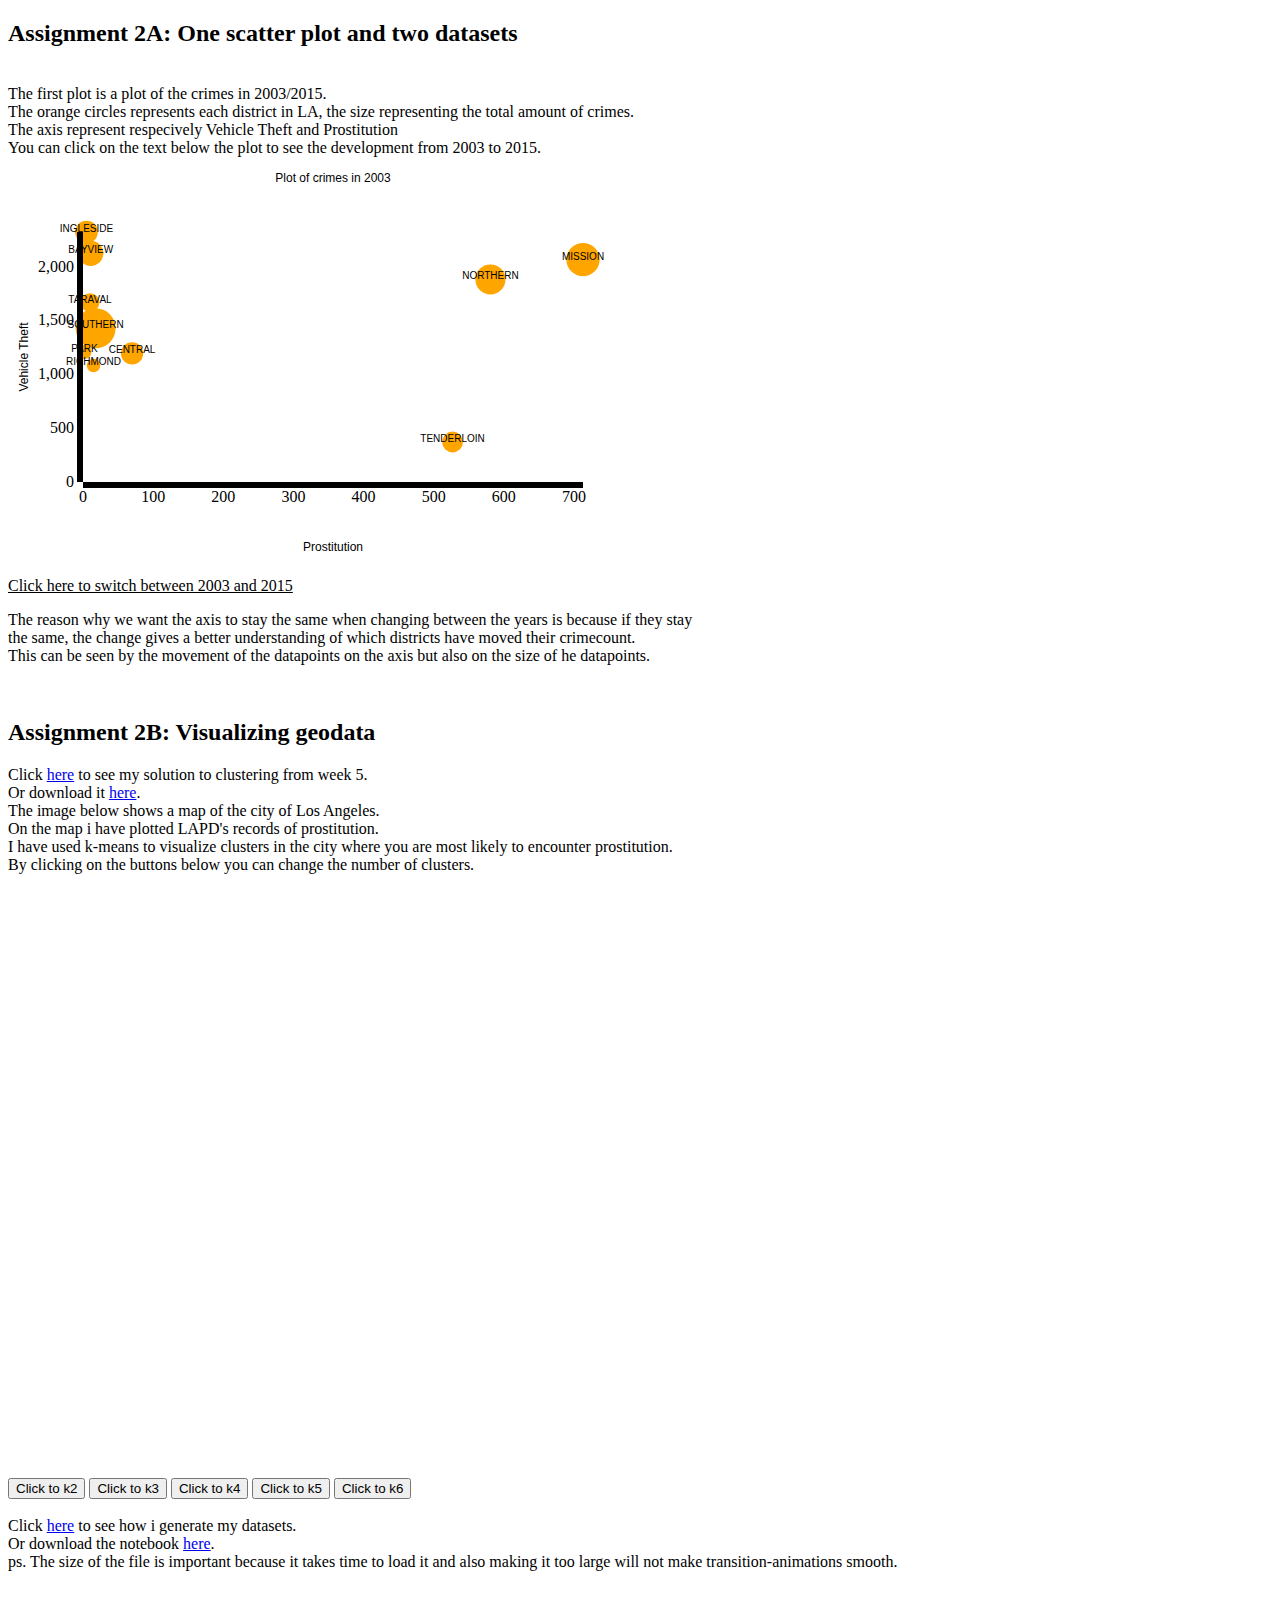
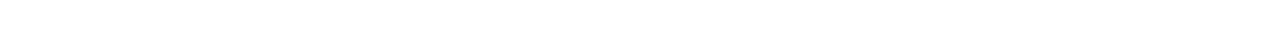
==== assignment2/index.html @ 11cac1b3 "Added assignment 2 again" ====
<!DOCTYPE html>
<html>
	<head>
		<meta charset="utf-8">
		<title>Assignment 2</title>
		<script type="text/javascript" src="d3/d3.js"></script>
		<link rel="stylesheet" href="style.css">
	</head>
<body>
	<h2>Assignment 2A: One scatter plot and two datasets</h2> <br>
	The first plot is a plot of the crimes in 2003/2015. <br>
	The orange circles represents each district in LA, the size representing the total amount of crimes.<br>
	The axis represent respecively Vehicle Theft and Prostitution <br>
	You can click on the text below the plot to see the development from 2003 to 2015.<br>
	<div id="id2a"></div>
	<script type="text/javascript">
		
		var w = 650;
		var h = 400;
		var padding = 75;
		
		var scaleX;
		var scaleY;
		var rScale;
		
		var svg = d3.select("#id2a")
				.append("svg")
				.attr("width", w)
				.attr("height", h);
	
		var dataset;
		var dataset2015;
		d3.json("data2003.json", function(json) {
			dataset = json;
			createPlot();
		});
		
		d3.json("data2015.json", function(json) {
			dataset2015 = json;
		});
		
		
		function createPlot(){
				
			scaleX = d3.scale.linear()
						.domain([0, d3.max(dataset, function(d){ return d["P"]; })])
						.range([padding, w-padding]);
			scaleY = d3.scale.linear()
						.domain([0, d3.max(dataset, function(d){ return d["V"]; })])
						.range([h-padding, padding]);
			rScale = d3.scale.linear()
						 .domain([0, d3.max(dataset, function(d) { return d["Total"]; })])
						 .range([1, 20]);
				  
			svg.selectAll("circle")
				.data(dataset)
				.enter()
				.append("circle")
				.attr({
					cx: function(d){return scaleX(d["P"]);},
					cy: function(d){return scaleY(d["V"]);},
					r:  function(d) { return rScale(d["Total"]);},
					fill: function(d) { return "orange";}
				});
			svg.selectAll("text")
				.data(dataset)
				.enter()
				.append("text")
				.text(function(d){return d["District"]; })
				.attr("x", function(d) { return scaleX(d["P"]); })
				.attr("y", function(d) { return scaleY(d["V"]); })
				.attr("font-family", "sans-serif")
				.attr("font-size", "10px")
				.attr("text-anchor", "middle")
				.attr("class", "district")
				.attr("fill", "black");
			
			svg.append("text")
				.attr("class", "x label")
				.attr("text-anchor", "middle")
				.attr("x", w/2)
				.attr("y", h - 6)
				.attr("font-family", "sans-serif")
				.attr("font-size", "12px")
				.text("Prostitution");
				
			svg.append("text")
				.attr("class", "y label")
				.attr("text-anchor", "middle")
				.attr("y", 20)
				.attr("x", -(h/2))
				.attr("font-family", "sans-serif")
				.attr("font-size", "12px")
				.attr("transform", "rotate(-90)")
				.text("Vehicle Theft");
			
			svg.append("text")
				.attr("class", "year")
				.attr("text-anchor", "middle")
				.attr("x", w/2)
				.attr("y", 25)
				.attr("font-family", "sans-serif")
				.attr("font-size", "12px")
				.text("Plot of crimes in 2003");
			
			var xAxis = d3.svg.axis()
					  .scale(scaleX)
					  .ticks(8)
					  .orient("bottom");
			var yAxis = d3.svg.axis()
					  .scale(scaleY)
					  .ticks(8)
					  .orient("left");
			svg.append("g")
				.attr("class", "axis")
				.attr("transform", "translate(0," + (h - padding) + ")")
				.call(xAxis);
			svg.append("g")
				.attr("class", "axis")
				.attr("transform", "translate("+padding+",0)")
				.call(yAxis);
			
		}
	
	</script>
	<p id="ass2abutton"><u>Click here to switch between 2003 and 2015</u></p>
	
	
	<script type="text/javascript">
		var isShowing2003 = true;
		
		
		d3.select("#ass2abutton")
			.on("click", function() {
				if(isShowing2003){
					console.log("isShowing2015")
					isShowing2003 = false;
					svg.selectAll("circle")
						.data(dataset2015)
						.transition()
						.duration(1000)
						.attr({
						cx: function(d){return scaleX(d["P"]);},
						cy: function(d){return scaleY(d["V"]);},
						r:  function(d) { return rScale(d["Total"]);}
					});
					
					svg.selectAll(".district")
						.data(dataset2015)
						.transition()
						.duration(1000)
						.attr("x", function(d) { return scaleX(d["P"]); })
						.attr("y", function(d) { return scaleY(d["V"]); });
						
					svg.select(".year")
						.text("Plot of crimes in 2015");
				
				} else {
					console.log("isShowing2003")
					isShowing2003 = true;
					svg.selectAll("circle")
						.data(dataset)
						.transition()
						.duration(1000)
						.attr({
						cx: function(d){return scaleX(d["P"]);},
						cy: function(d){return scaleY(d["V"]);},
						r:  function(d) { return rScale(d["Total"]);}
					});
					
					svg.selectAll(".district")
						.data(dataset)
						.transition()
						.duration(1000)
						.attr("x", function(d) { return scaleX(d["P"]); })
						.attr("y", function(d) { return scaleY(d["V"]); });
						
						
					svg.select(".year")
						.text("Plot of crimes in 2003");
				}
				
			   
			});
	</script>
	
	
	<p>The reason why we want the axis to stay the same when changing between the years is because if they stay </br>the same, the change gives a better understanding of which districts have moved their crimecount. </br> This can be seen by the movement of the datapoints on the axis but also on the size of he datapoints.</p>
	
<br/>

<h2>Assignment 2B: Visualizing geodata</h2> 
Click <a href="http://nbviewer.jupyter.org/url/s127755.github.io/Assignment2_Week5_Clustering.ipynb">here</a> to see my solution to clustering from week 5. <br>
Or download it <a href="http://s127755.github.io/Assignment2_Week5_Clustering.ipynb">here</a>.
<br>
The image below shows a map of the city of Los Angeles. <br>
On the map i have plotted LAPD's records of prostitution. <br>
I have used k-means to visualize clusters in the city where you are most likely to encounter prostitution.<br>
By clicking on the buttons below you can change the number of clusters.<br>


	<div id="id2b"></div>
	<script type="text/javascript">


		//Width and height
		var w2 = 600;
		var h2 = 600;

		var numkmeans = 0;
		var colors = ["rgb(218, 124, 48)", 
					"rgb(62, 150, 81)", 
					"rgb(204, 37, 41)", 
					"rgb(107, 76, 156)", 
					"rgb(83, 81, 84)", 
					"rgb(148, 139, 61)"]


	    var svg2 = d3.select("#id2b")
					.append("svg")
					.attr("width", w2)
					.attr("height", h2);

		//var path = d3.geo.path();

		// Create a unit projection.
		var projection = d3.geo.albers()
		    .scale(1)
		    .translate([0, 0]);

		// Create a path generator.
		var path = d3.geo.path()
		    .projection(projection);

		var kmeansdata;

		d3.json("https://raw.githubusercontent.com/suneman/socialdataanalysis2017/master/files/sfpddistricts.geojson", function(json) {
		//d3.json("us-states.json", function(json) {

			// Compute the bounds of a feature of interest, then derive scale & translate.
			var b = path.bounds(json),
			    s = .99 / Math.max((b[1][0] - b[0][0]) / w2, (b[1][1] - b[0][1]) / h2),
			    t = [(w2 - s * (b[1][0] + b[0][0])) / 2, (h2 - s * (b[1][1] + b[0][1])) / 2];

			// Update the projection to use computed scale & translate.
			projection
			    .scale(s)
			    .translate(t);

			svg2.selectAll("path")
			   .data(json.features)
			   .enter()
			   .append("path")
			   .attr("d", path)
			   .style("fill", "rgb(0, 100, 200)");

			d3.json("kmeansData.json", function(json) {
				kmeansdata = json['kMeans'];
				insert_kmeans(2, json['points']);
			});
		});



		function square_distance(p1, p2){
			return Math.pow(p1[0] - p2[0], 2) + Math.pow(p1[1] - p2[1], 2)
		}

		function insert_kmeans(numOfkMeans, allPoints){
				//inserting the points
				svg2.selectAll("circle.points")
			           .data(allPoints)
			           .enter()
			           .append("circle")
			           .attr("class", "points")
			           .attr("cx", function(d) {
			           		return projection([d[0], d[1]])[0];
			           })
			           .attr("cy", function(d) {
			                return projection([d[0], d[1]])[1];
			           })
			           .attr("r", 2)
			           .style("fill", function(d){
							numberClosest = 0;
			           		closestDist = 1000;
			           		for (i = 0; i < kmeansdata[numOfkMeans-2].length; i++){
			           			dist = square_distance(kmeansdata[numOfkMeans-2][i], d)
			           			if(dist < closestDist){
			           				numberClosest = i;
			           				closestDist = dist;
			           			}
			           		}
			           		return colors[numberClosest];

			           })
			           .style("opacity", 0.8);

			    //Creating the means
			    var kColorNumber = -1;
				svg2.selectAll("circle.means")
			           .data(kmeansdata[numOfkMeans-2])
			           .enter()
			           .append("circle")
			           .attr("class", "means")
			           .attr("cx", function(d) {
			           		return projection([d[0], d[1]])[0];
			           })
			           .attr("cy", function(d) {
			                return projection([d[0], d[1]])[1];
			           })
			           .attr("r", 10)
			           .style("stroke", "black").attr("stroke-width", 3)
			           .style("fill", function(d){
			           		kColorNumber = kColorNumber + 1;
			           		return colors[kColorNumber]
			           	})
			           .style("opacity", 1);

		}

		function change_kmeans(numOfkMeans){
						//inserting the points
						svg2.selectAll("circle.points")
					           .style("fill", function(d){
									numberClosest = 0;
					           		closestDist = 1000;
					           		for (i = 0; i < kmeansdata[numOfkMeans-2].length; i++){
					           			dist = square_distance(kmeansdata[numOfkMeans-2][i], d)
					           			if(dist < closestDist){
					           				numberClosest = i;
					           				closestDist = dist;
					           			}
					           		}
					           		return colors[numberClosest];

					           });

					    //Creating the means
					    var kColorNumber = -1;
						svg2.selectAll("circle.means").remove();
						svg2.selectAll("circle.means")
					           .data(kmeansdata[numOfkMeans-2])
					           .enter()
					           .append("circle")
					           .attr("class", "means")
					           .attr("cx", function(d) {
					           		return projection([d[0], d[1]])[0];
					           })
					           .attr("cy", function(d) {
					                return projection([d[0], d[1]])[1];
					           })
					           .attr("r", 10)
					           .style("stroke", "black").attr("stroke-width", 3)
					           .style("fill", function(d){
					           		kColorNumber = kColorNumber + 1;
					           		return colors[kColorNumber]
					           	})
					           .style("opacity", 1);

		}

	</script>

<button type="button" id="k2">Click to k2</button>
<button type="button" id="k3">Click to k3</button>
<button type="button" id="k4">Click to k4</button>
<button type="button" id="k5">Click to k5</button>
<button type="button" id="k6">Click to k6</button>

<script type="text/javascript">
	
		var isShowing = 2;
		d3.select("#k2")
					.on("click", function() {
						if(isShowing != 2){
							change_kmeans(2)
							isShowing = 2;
						}
					});
		d3.select("#k3")
					.on("click", function() {
						if(isShowing != 3){
							change_kmeans(3)
							isShowing = 3;
						}
					});
		d3.select("#k4")
					.on("click", function() {
						if(isShowing != 4){
							change_kmeans(4)
							isShowing = 4;
						}
					});
		d3.select("#k5")
					.on("click", function() {
						if(isShowing != 5){
							change_kmeans(5)
							isShowing = 5;
						}
					});
		d3.select("#k6")
					.on("click", function() {
						if(isShowing != 6){
							change_kmeans(6)
							isShowing = 6;
						}
					});

</script>

<br>
<br>

Click <a href="http://nbviewer.jupyter.org/url/s127755.github.io/Assignment2_datasets.ipynb">here</a> to see how i generate my datasets. <br>
Or download the notebook <a href="http://s127755.github.io/Assignment2_datasets.ipynb">here</a>.
<br>
ps. The size of the file is important because it takes time to load it and also making it too large will not make transition-animations smooth.
<br>
<br>
<br>
<br>
</body>
</html>
---- assignment2/style.css ----
div.bar {
    display inline-block;
    width 20px;
    height 75px; 
    background-color teal;
	margin-right 2px;
}

svg.rect {
	margin-right 2px;
}

.axis path,
.axis line {
    fill none;
    stroke black;
    shape-rendering crispEdges;
}

.axis text {
    font-family sans-serif;
    font-size 11px;
}
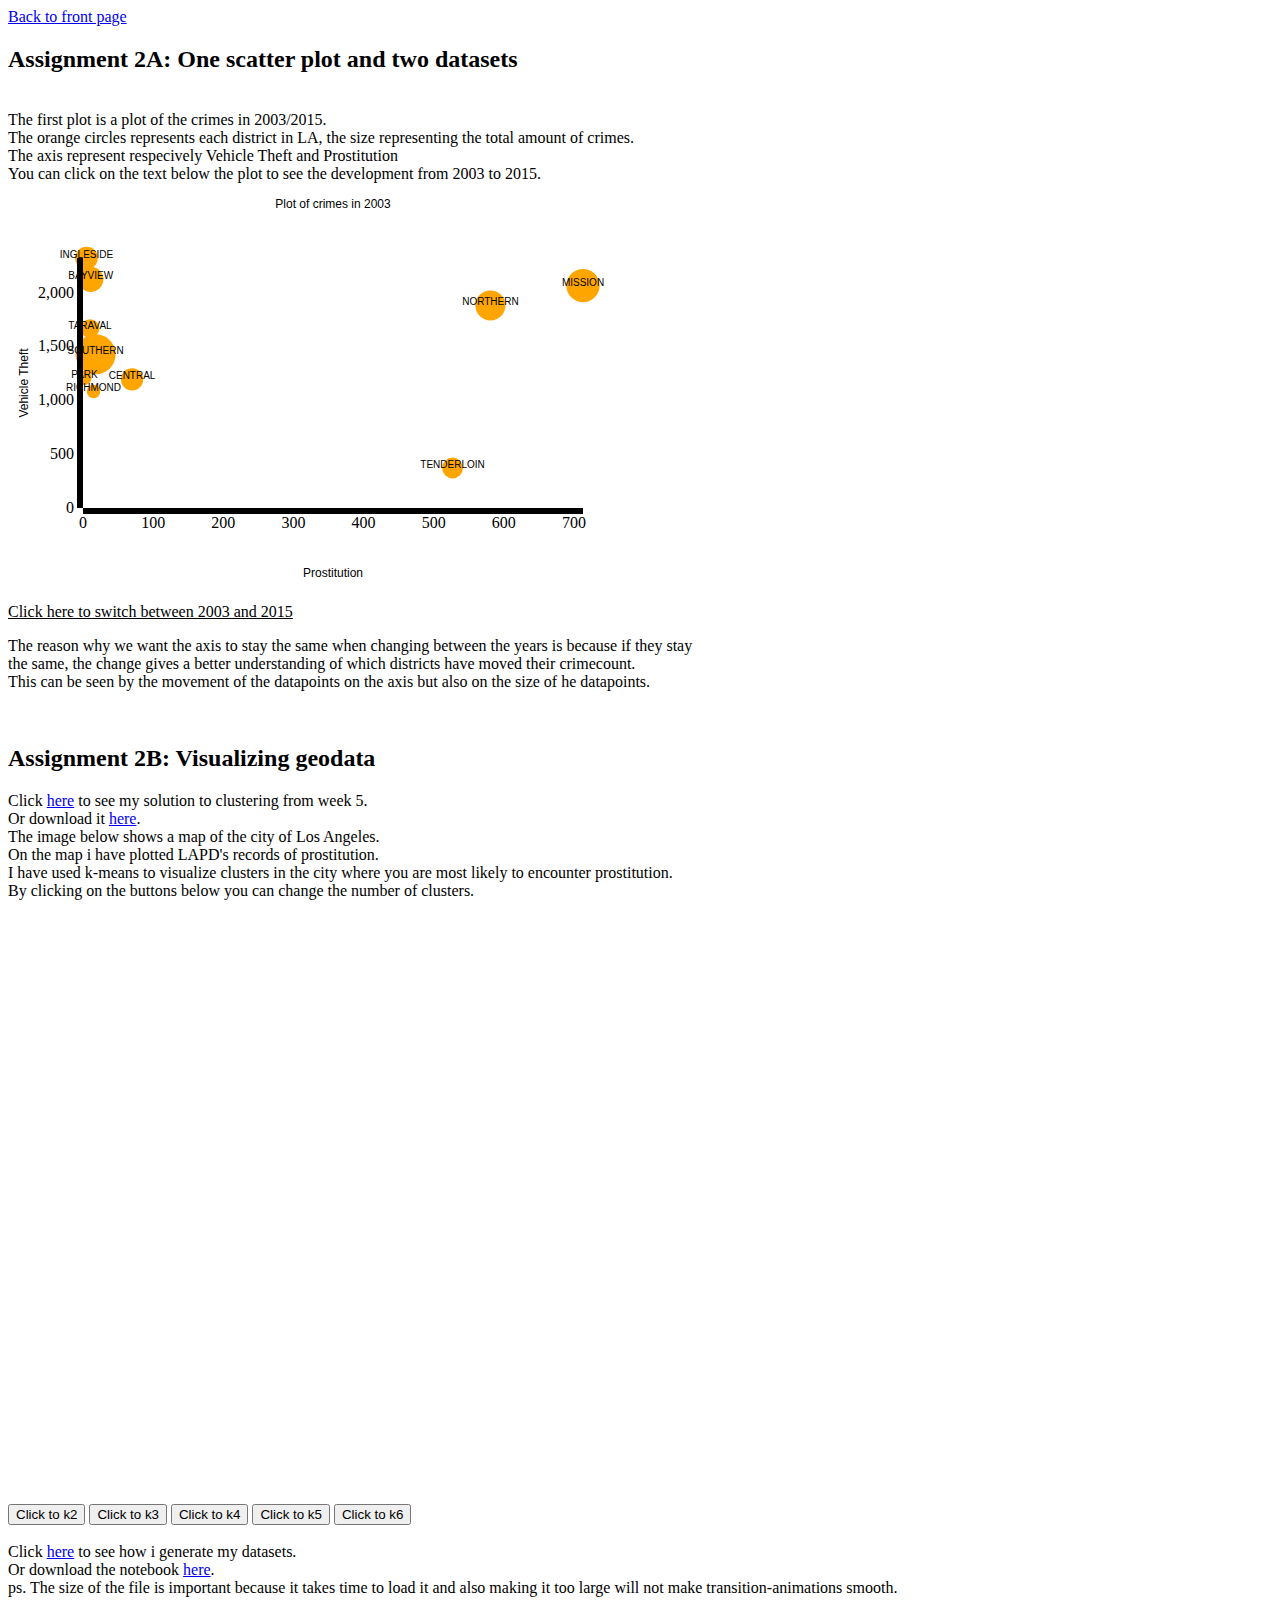
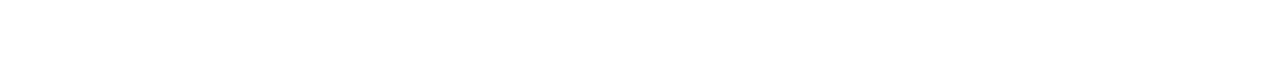
==== commit cd1c64ee: "Added back button" ====
--- a/assignment2/index.html
+++ b/assignment2/index.html
@@ -7,6 +7,8 @@
 		<link rel="stylesheet" href="style.css">
 	</head>
 <body>
+	<a href="http://s127755.github.io">Back to front page</a><br>
+
 	<h2>Assignment 2A: One scatter plot and two datasets</h2> <br>
 	The first plot is a plot of the crimes in 2003/2015. <br>
 	The orange circles represents each district in LA, the size representing the total amount of crimes.<br>
@@ -190,8 +192,8 @@
 <br/>
 
 <h2>Assignment 2B: Visualizing geodata</h2> 
-Click <a href="http://nbviewer.jupyter.org/url/s127755.github.io/Assignment2_Week5_Clustering.ipynb">here</a> to see my solution to clustering from week 5. <br>
-Or download it <a href="http://s127755.github.io/Assignment2_Week5_Clustering.ipynb">here</a>.
+Click <a href="http://nbviewer.jupyter.org/url/s127755.github.io/assignment2/Assignment2_Week5_Clustering.ipynb">here</a> to see my solution to clustering from week 5. <br>
+Or download it <a href="http://s127755.github.io/assignment2/Assignment2_Week5_Clustering.ipynb">here</a>.
 <br>
 The image below shows a map of the city of Los Angeles. <br>
 On the map i have plotted LAPD's records of prostitution. <br>
@@ -411,8 +413,8 @@
 <br>
 <br>
 
-Click <a href="http://nbviewer.jupyter.org/url/s127755.github.io/Assignment2_datasets.ipynb">here</a> to see how i generate my datasets. <br>
-Or download the notebook <a href="http://s127755.github.io/Assignment2_datasets.ipynb">here</a>.
+Click <a href="http://nbviewer.jupyter.org/url/s127755.github.io/assignment2/Assignment2_datasets.ipynb">here</a> to see how i generate my datasets. <br>
+Or download the notebook <a href="http://s127755.github.io/assignment2/Assignment2_datasets.ipynb">here</a>.
 <br>
 ps. The size of the file is important because it takes time to load it and also making it too large will not make transition-animations smooth.
 <br>
